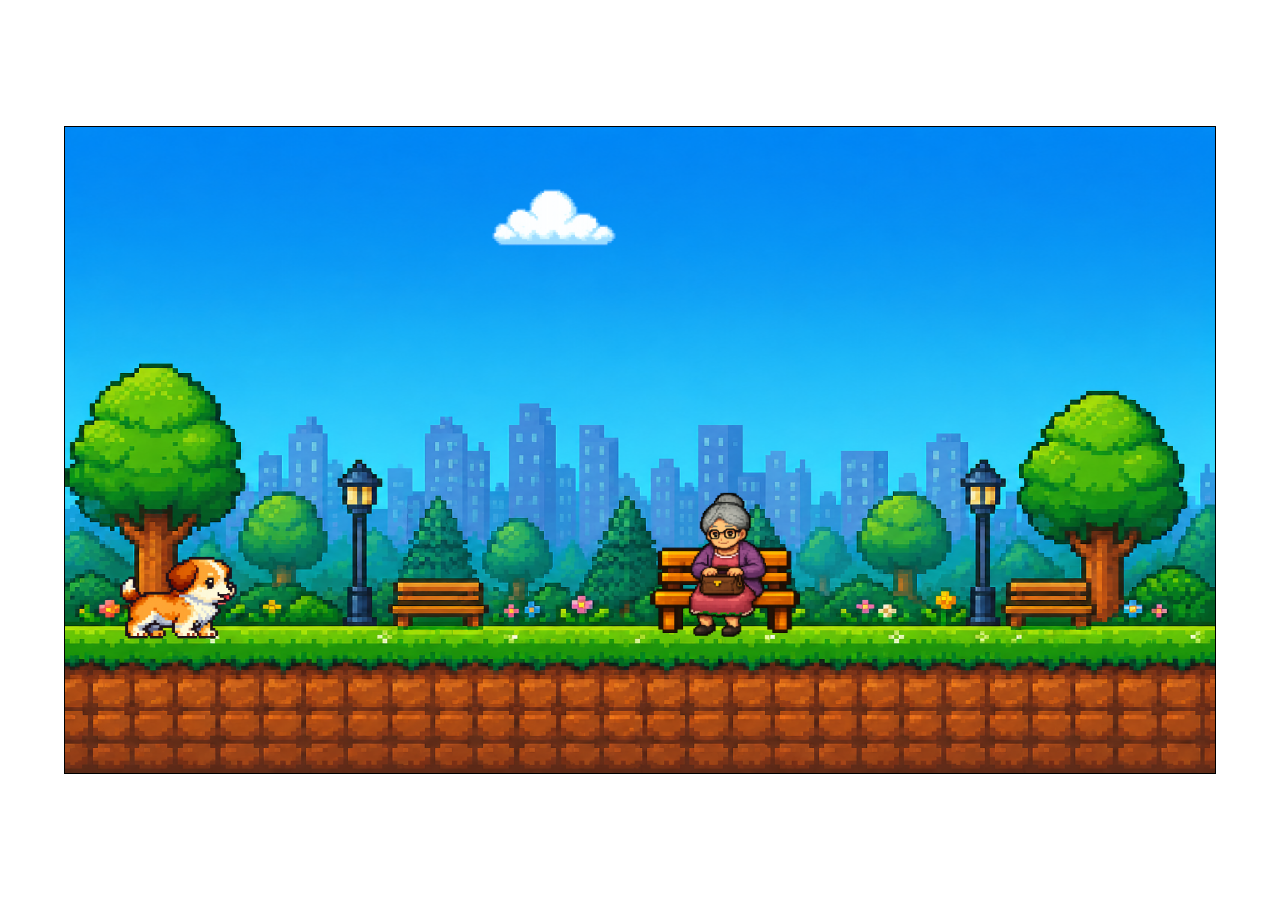
==== level1.html @ 8cda339e "CadêTotó-V0.1" ====
<!DOCTYPE html>
<html lang="pt-BR">
<head>
    <meta charset="UTF-8">
    <meta name="viewport" content="width=device-width, initial-scale=1.0">
    <link rel="stylesheet" href="css/style-lvl1.css">
    <link rel="preconnect" href="https://fonts.googleapis.com">
    <link rel="preconnect" href="https://fonts.gstatic.com" crossorigin>
    <link href="https://fonts.googleapis.com/css2?family=Pixelify+Sans:wght@400;600&display=swap" rel="stylesheet">
    <title>Cadê ToTó?</title>
</head>
<body>  
    <div class="game-board">
        <img src="imgs/scane1.png" alt="" class="main-background" id="background">
        <img src="imgs/dog.png" alt="" class="dogplayer WalkTrue lvl1" id="dog-player">
        <img src="imgs/nuvem.png" alt="" class="cloud1">
        <img src="imgs/nuvem.png" alt="" class="cloud2">
        <img src="imgs/bag-girl.png" alt="" class="girlbag" id="girlbag">
        <div class="fade" id="fade"></div>
       
       
        <div class="girl-div-baloon" id="girl-div-baloon">
            <img src="imgs/dialogbaloon.png" class="dialogbaloon-girl" id="dialogbaloon-girl" alt="">
            <p class="dialogtext1" id="dialogtext-1"></p>
            <img src="imgs/nextButton.png" alt="" class="nextbutton" id="nextbutton">
        </div>

        <div class="bagGame" id="bagGame">
            <div class="bag">
                <div class="info" id="info">
                    <h1>Como Jogar?</h1>
                    <h2>A bolsa da Senhora Flor está cheia de objetos! Encontre apenas os itens que aparecem na barra abaixo da bolsa. Será que você consegue ajudá-la?</h2>
                    <img src="imgs/BagGame/startbutton.png" alt="" id="startGame" class="startGame">
                </div>
                <img src="imgs/BagGame/bag.png" alt="" class="bagImg">
                <div class="itens">
                    <img src="imgs/BagGame/batom.png" class="item batom" alt="">
                    <img src="imgs/BagGame/Carteira.png" class="item carteira" alt=""> 
                    <img src="imgs/BagGame/Chiclete.png" class="item chiclete" alt="">
                    <img src="imgs/BagGame/Espelho.png" class="item espelho" alt="">
                    <img src="imgs/BagGame/Pente.png" class="item pente" alt="">
                    <img src="imgs/BagGame/paper-ball.png" class="item paper1 paper" alt="">
                    <img src="imgs/BagGame/paper-ball.png" class="item paper2 paper" alt="">
                    <img src="imgs/BagGame/paper-ball.png" class="item paper3 paper" alt="">
                    <img src="imgs/BagGame/paper-ball.png" class="item paper4 paper" alt="">
                    <img src="imgs/BagGame/paper-ball.png" class="item paper5 paper" alt="">
                    <img src="imgs/BagGame/paper-ball.png" class="item paper6 paper" alt="">
                    <img src="imgs/BagGame/paper-ball.png" class="item paper7 paper" alt="">
                </div>
            </div>
        </div>



    </div>
    <script src="js/MovePlayer.js"></script>
    <script src="js/Level 1/level1.js"></script> 
    <script src="js/Level 1/BagGame.js"></script>  
</body>
</html>
---- css/style-lvl1.css ----
*{
    margin: 0;
    padding: 0;
    box-sizing: border-box;
}

body{
    width: 100vw;
    height: 100vh;
    display: flex;
    justify-content: center;
    align-items: center;
    padding: 20px;
    overflow: hidden;
    
}

.game-board {
    position: relative;
    border: 1px solid black;

    width: min(90vw, calc((100vh - 40px) * 16 / 9));
    aspect-ratio: 16 / 9;

    overflow: hidden;
}
.main-background{
    position: absolute;
    width: 100%;
    height: 100%;
    object-fit: fill;
    
}

.dogplayer {
    position: absolute;
    width: 20%;
    height: auto;
    bottom: 15%;
    left: 0%;
    z-index: 1;

}

.cloud1 {
    position: absolute;
    width: 35%;
    left: -30%;
    top: 5%;
    animation: cloud1 30s infinite linear; 

    
}

.cloud2 {
    position: absolute;
    width: 25%;
    left: 30%;
    animation: cloud1 55s infinite linear;

}

.girlbag {
    position: absolute;
    width: 25%;
    bottom: 18%;
    left: 45%;
    z-index: 0;
}

.fade {
    position: absolute;
    width: 8%;
    height: 15%;
    background-color: black;
    z-index: 1;
    opacity: 1;
    border-radius: 360%;
    left: 50%;
    top: 50%;
    transform: translate(-50%, -50%) scale(0);
}

.fade.active {
    animation: fade 0.5s linear;
}

.dialogbaloon-girl {
    position: absolute;
    width: 100%;
    height: 100%;
}

.dialogtext1 {
    position: absolute;
    font-size: clamp(14px, 1.5vw, 26px);
    top: 18%;
    left: 8%;
    color: black;
    font-family: "Press Start 2P", monospace;
    z-index: 0;
    
    
}

.dialogtext1::after {
    content: '|';
    animation: digitando 500ms infite;
}

.girl-div-baloon{
    position: absolute;

    width: 32%;
    height: 30%;

    right: 3%;
    top: 8%;

    z-index: 20;
    
    opacity: 0;
}

.nextbutton {
    position: absolute;
    width: 50%;
    right: 0;
    top: 50%;
}

.bagGame {
    position: absolute;
    display: none;
    width: 100%;
    height: 100%;
    background-color: rgba(0, 0, 0, 0.521);
    z-index: 100;
    padding: 5%;
    justify-content: center;
}

.bag { 
    display: flex;
    justify-content: center;
    align-items: center;

}

.bagImg , .startGame {
    width: 80%;
}

.info {
    position: absolute;
    background-color: rgba(15, 2, 2, 0.767);
    width: 40%;
    justify-content: center;
    padding: 2%;
    text-align: center;;
    color: white;
    border-radius: 10%;
    font-family: "Pixelify Sans", sans-serif;
    font-weight: 100;
    font-size: clamp(5px, 1.5vw, 26px);
    z-index: 100;
}

.info h1{
    margin-bottom: 5%;
    color: #55a103;
}

.item {
    position: absolute;
    z-index: 0;
    width: 15% ;
}

.batom {
    top: 30%;
    right: 28%;
}

.pente {
    top: 35%;
    right: 60%;
}

.espelho {
    top: 40%;
    right: 40%;
}

.chiclete {
    top: 40%;
    right: 25%;
    z-index: 10;
}

.carteira {
    top: 35%;
    right: 50%;
}

.paper1 {
    top: 38%;
    left: 22%;
}

.paper2 {
    top: 35%;
    right: 28%;
    z-index: 1;
}

.paper3 {

    top: 40%;
    left: 35%;
}

.paper4 {

    width: 10%;
    top: 45%;
    left: 42%;
}

.paper5 {
    left: 49%;
    top: 36%;
    width: 12%;
}

.paper6 {
    top: 45%;
    right: 30%;
    width: 10%;
    z-index: 10;
}

.paper7 {
    top: 42%;
    right: 35%;
    width: 12%;
    z-index: 10;
}

.paper {
    pointer-events: none;
}




@keyframes digitando {
    0%,100% {
        opacity: 1;
    }
    50% {
        opacity: 0;
    }
    
}

@keyframes fade {
    0% {
        transform: translate(-50%, -50%) scale(0)
    }

    50% {
        transform: translate(-50%, -50%) scale(20)
    }

    100% {
        transform: translate(-50%, -50%) scale(0)
    }
}




@keyframes cloud1 {
    from {
        left: -30%;
    }
    to {
        left: 100%;
    }
}

@keyframes batom-found {
    0% {
         top: 30%;
         right: 28%;   
    }
    
    50% {
        top: 0%;
        right: 41%;
        width: 20%;
    }

    100% {
        width: 15%;
        top: 66%;
		right: 64%;
    }
}

@keyframes pente-found {
    0% {
        top: 35%;
        right: 60%; 
    }
    
    50% {
        top: 0%;
        right: 41%;
        width: 20%;
    }

    100% {
        width: 15%;
        top: 66%;
		right: 42%;
		rotate: -17deg;
    }
}

@keyframes espelho-found {
    0% {
        top: 40%;
        right: 40%;
    }
    
    50% {
        top: 0%;
        right: 41%;
        width: 20%; 
    }

    100% {
        width: 15%;
        top: 66%;
		right: 22%;
		rotate: -15deg;
    }
}


@keyframes chiclete-found {
    0% {
    top: 40%;
    right: 25%;
    z-index: 10;
    }
    
    50% {
        top: 0%;
        right: 41%;
        width: 20%; 
    }

    100% {
        width: 15%;
        top: 66.5%;
        right: 53.5%;
        z-index: 10;
    }
}

@keyframes carteira-found {
    0% {
        top: 35%;
        right: 50%;
    }
    
    50% {
        top: 0%;
        right: 41%;
        width: 20%; 
    }

    100% {
        width: 15%;
        top: 66%;
        right: 32.5%;
    }
}
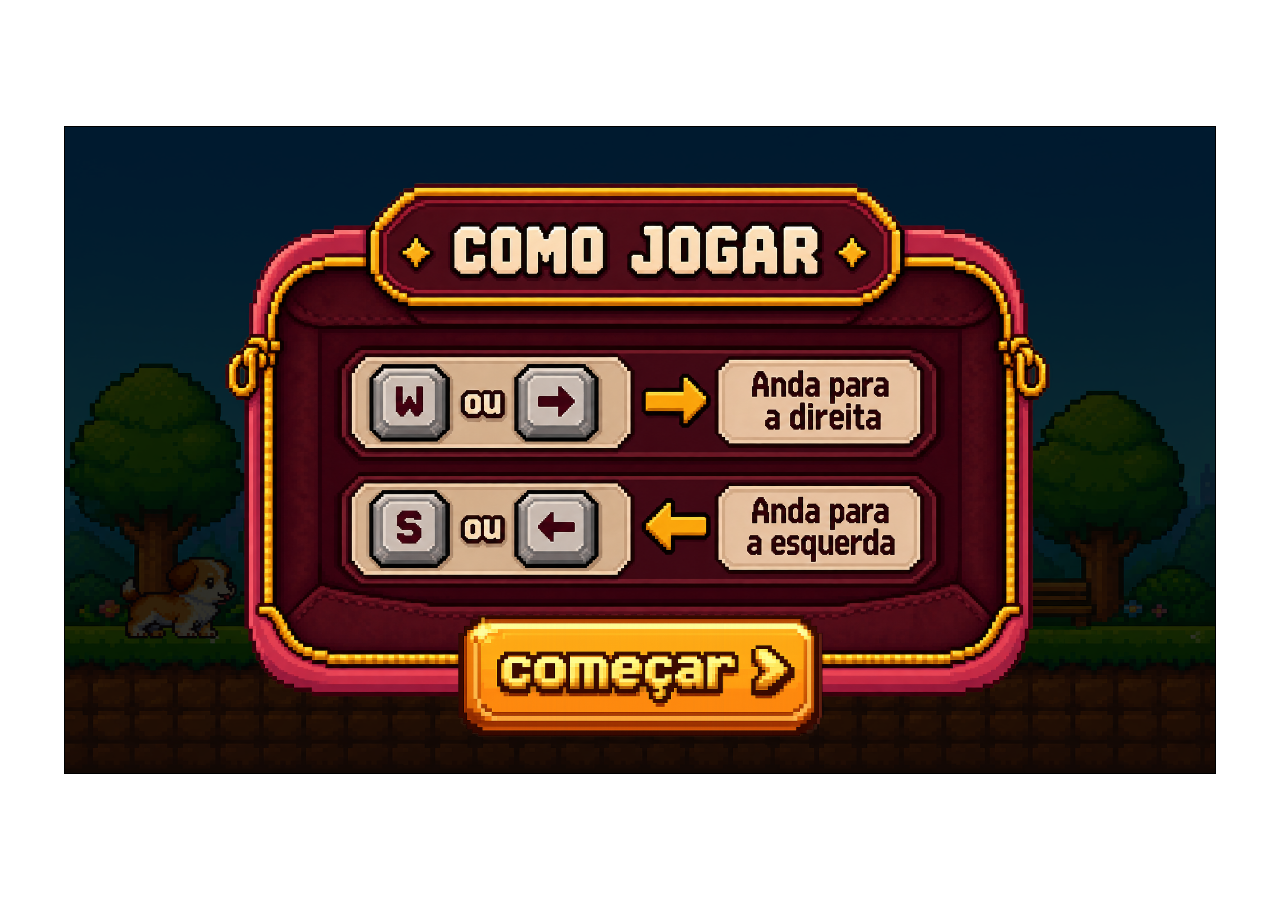
==== commit a0f1b727: "Acrescentado tutorial e suporte ao jogador | V0.1" ====
--- a/level1.html
+++ b/level1.html
@@ -11,10 +11,15 @@
 </head>
 <body>  
     <div class="game-board">
+        <div class="tutorial" id="DivTutorial">
+            <img src="imgs/info.png" alt="" class="infoImg">
+            <img src="imgs/BagGame/startbutton.png" alt="" class="CloseTutorial" id="CloseTutorial">
+        </div>
         <img src="imgs/scane1.png" alt="" class="main-background" id="background">
-        <img src="imgs/dog.png" alt="" class="dogplayer WalkTrue lvl1" id="dog-player">
+        <img src="imgs/dog.png" alt="" class="dogplayer lvl1" id="dog-player">
         <img src="imgs/nuvem.png" alt="" class="cloud1">
         <img src="imgs/nuvem.png" alt="" class="cloud2">
+        <img src="imgs/seta.png" alt="" class="arrow_lady" id="arrow_lady">
         <img src="imgs/bag-girl.png" alt="" class="girlbag" id="girlbag">
         <div class="fade" id="fade"></div>
        
@@ -32,6 +37,7 @@
                     <h2>A bolsa da Senhora Flor está cheia de objetos! Encontre apenas os itens que aparecem na barra abaixo da bolsa. Será que você consegue ajudá-la?</h2>
                     <img src="imgs/BagGame/startbutton.png" alt="" id="startGame" class="startGame">
                 </div>
+                <div class="DropZone" id="DropZone"></div>
                 <img src="imgs/BagGame/bag.png" alt="" class="bagImg">
                 <div class="itens">
                     <img src="imgs/BagGame/batom.png" class="item batom" alt="">
--- a/css/style-lvl1.css
+++ b/css/style-lvl1.css
@@ -252,7 +252,57 @@
 }
 
 
-
+.tutorial {
+    display: flex;
+    justify-content: center;
+    align-items: center;
+    background-color: #000000ce;
+    width: 100%;
+    height: 100%;
+    position: absolute;
+    z-index: 10;
+}
+
+.infoImg {
+    width: 75%;
+
+}
+
+.CloseTutorial {
+    position: absolute;
+    width: 40%;
+    bottom: -10%;
+}
+
+.arrow_lady {
+    position: absolute;
+    width: 15%;
+    bottom: 42%;
+    right: 35%;
+    animation: blink 0.9s ease infinite;
+}
+
+.DropZone {
+    position: absolute;
+    background-color: transparent;
+    width: 52%;
+    height: 20%;
+    bottom: 15%;
+}
+
+@keyframes blink {
+    0%, 100% {
+        opacity: 1;
+    }
+
+    50% {
+        opacity: 0;
+    }
+
+    90% {
+        opacity: 0.8;
+    }
+}
 
 @keyframes digitando {
     0%,100% {
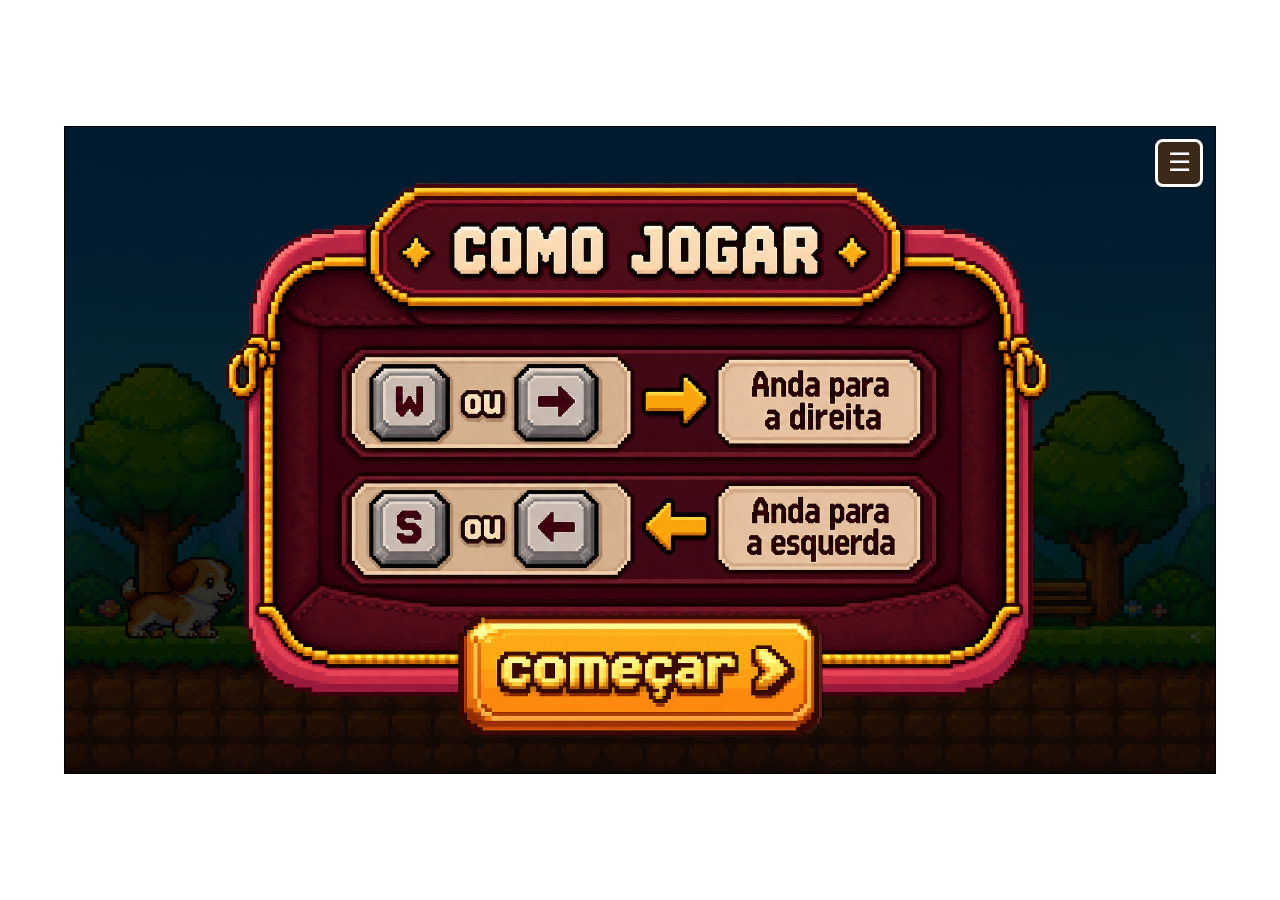
==== commit 8793154b: "Menu adicionado | V0.1" ====
--- a/level1.html
+++ b/level1.html
@@ -4,6 +4,7 @@
     <meta charset="UTF-8">
     <meta name="viewport" content="width=device-width, initial-scale=1.0">
     <link rel="stylesheet" href="css/style-lvl1.css">
+    <link rel="stylesheet" href="css/menu.css">
     <link rel="preconnect" href="https://fonts.googleapis.com">
     <link rel="preconnect" href="https://fonts.gstatic.com" crossorigin>
     <link href="https://fonts.googleapis.com/css2?family=Pixelify+Sans:wght@400;600&display=swap" rel="stylesheet">
@@ -34,7 +35,7 @@
             <div class="bag">
                 <div class="info" id="info">
                     <h1>Como Jogar?</h1>
-                    <h2>A bolsa da Senhora Flor está cheia de objetos! Encontre apenas os itens que aparecem na barra abaixo da bolsa. Será que você consegue ajudá-la?</h2>
+                    <h2>A bolsa da Senhora Flor está cheia de objetos! Encontre apenas os itens que aparecem na barra abaixo da bolsa e arraste-os para seu devido lugar clicando com seu mouse. Será que você consegue ajudá-la?</h2>
                     <img src="imgs/BagGame/startbutton.png" alt="" id="startGame" class="startGame">
                 </div>
                 <div class="DropZone" id="DropZone"></div>
@@ -59,8 +60,10 @@
 
 
     </div>
+    <audio src="sons/gem-waltz.wav" id="ambientSong"></audio>
     <script src="js/MovePlayer.js"></script>
     <script src="js/Level 1/level1.js"></script> 
-    <script src="js/Level 1/BagGame.js"></script>  
+    <script src="js/Level 1/BagGame.js"></script>
+    <script src="js/menu.js"></script>
 </body>
 </html>
--- a/css/menu.css
+++ b/css/menu.css
@@ -0,0 +1,80 @@
+/* ===== Menu de pausa do Cadê ToTó? ===== */
+
+/* Botão preso ao canto do game-board (acompanha o jogo ao redimensionar) */
+#btn-menu {
+    position: absolute;
+    top: 12px;
+    right: 12px;
+    z-index: 9998;
+    width: 48px;
+    height: 48px;
+    font-family: 'Pixelify Sans', sans-serif;
+    font-size: 26px;
+    line-height: 1;
+    color: #fff;
+    background: #3b2a1a;
+    border: 3px solid #fff;
+    border-radius: 8px;
+    cursor: pointer;
+}
+
+#btn-menu:hover {
+    background: #5a4129;
+}
+
+/* Fundo escuro que cobre só o game-board (também bloqueia cliques no jogo) */
+#menu-pausa {
+    position: absolute;
+    inset: 0;
+    z-index: 9999;
+    display: none;
+    align-items: center;
+    justify-content: center;
+    background: rgba(0, 0, 0, 0.65);
+}
+
+#menu-pausa.aberto {
+    display: flex;
+}
+
+/* Caixa central */
+.menu-caixa {
+    display: flex;
+    flex-direction: column;
+    gap: 14px;
+    min-width: 280px;
+    padding: 28px 32px;
+    font-family: 'Pixelify Sans', sans-serif;
+    text-align: center;
+    color: #fff;
+    background: #3b2a1a;
+    border: 4px solid #fff;
+    border-radius: 12px;
+}
+
+.menu-caixa h2 {
+    margin: 0 0 6px;
+    font-size: 32px;
+}
+
+.menu-caixa button {
+    padding: 12px 16px;
+    font-family: inherit;
+    font-size: 20px;
+    color: #3b2a1a;
+    background: #ffd966;
+    border: 3px solid #fff;
+    border-radius: 8px;
+    cursor: pointer;
+}
+
+.menu-caixa button:hover,
+.menu-caixa button:focus-visible {
+    background: #fff2b3;
+    outline: none;
+}
+
+/* Quando pausado, congela as animações CSS (nuvens, etc.) */
+body.pausado * {
+    animation-play-state: paused !important;
+}
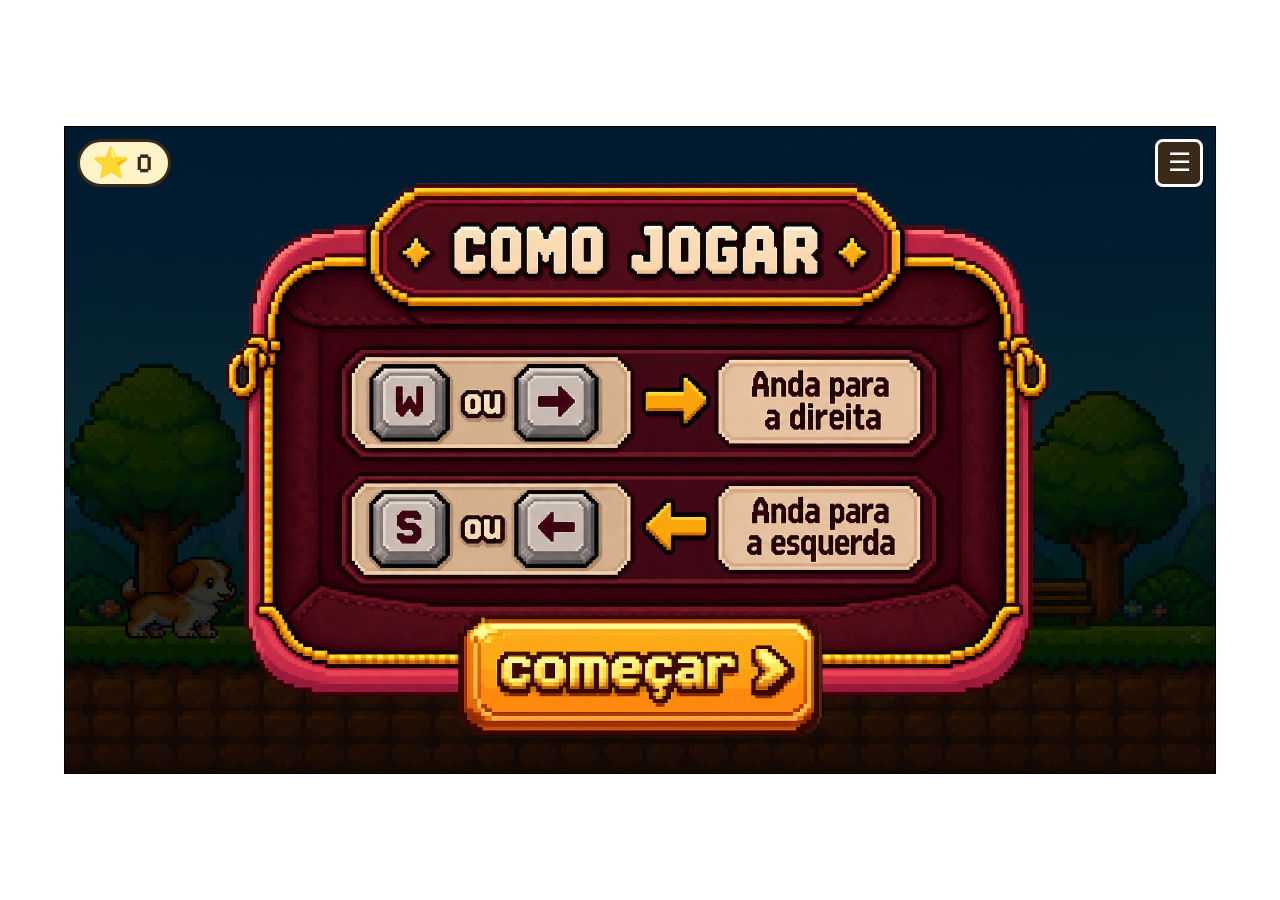
==== commit 1782af22: "Capricho geral: estrelas, fase 1 no fluxo comum, final e início refeitos, música em MP3 - Sistema de" ====
--- a/level1.html
+++ b/level1.html
@@ -5,47 +5,51 @@
     <meta name="viewport" content="width=device-width, initial-scale=1.0">
     <link rel="stylesheet" href="css/style-lvl1.css">
     <link rel="stylesheet" href="css/menu.css">
+    <link rel="stylesheet" href="css/minigames.css">
+    <link rel="stylesheet" href="css/estrelas.css">
     <link rel="preconnect" href="https://fonts.googleapis.com">
     <link rel="preconnect" href="https://fonts.gstatic.com" crossorigin>
     <link href="https://fonts.googleapis.com/css2?family=Pixelify+Sans:wght@400;600&display=swap" rel="stylesheet">
+    <link rel="icon" href="imgs/favicon.png">
     <title>Cadê ToTó?</title>
 </head>
-<body>  
-    <div class="game-board">
+<body>
+    <div class="game-board" style="--npc-x: 45%;">
         <div class="tutorial" id="DivTutorial">
-            <img src="imgs/info.png" alt="" class="infoImg">
-            <img src="imgs/BagGame/startbutton.png" alt="" class="CloseTutorial" id="CloseTutorial">
+            <img src="imgs/info.png" alt="Como jogar: W ou seta para a direita anda para a direita. S ou seta para a esquerda anda para a esquerda." class="infoImg">
+            <img src="imgs/BagGame/startbutton.png" alt="Começar" class="CloseTutorial" id="CloseTutorial" role="button" tabindex="0">
         </div>
         <img src="imgs/scane1.png" alt="" class="main-background" id="background">
-        <img src="imgs/dog.png" alt="" class="dogplayer lvl1" id="dog-player">
+        <img src="imgs/dog.png" alt="Totó" class="dogplayer lvl1" id="dog-player">
         <img src="imgs/nuvem.png" alt="" class="cloud1">
         <img src="imgs/nuvem.png" alt="" class="cloud2">
-        <img src="imgs/seta.png" alt="" class="arrow_lady" id="arrow_lady">
-        <img src="imgs/bag-girl.png" alt="" class="girlbag" id="girlbag">
+        <img src="imgs/seta.png" alt="" class="seta" id="seta">
+        <img src="imgs/bag-girl.png" alt="Senhora Flor" class="npc" id="npc">
         <div class="fade" id="fade"></div>
        
        
-        <div class="girl-div-baloon" id="girl-div-baloon">
-            <img src="imgs/dialogbaloon.png" class="dialogbaloon-girl" id="dialogbaloon-girl" alt="">
-            <p class="dialogtext1" id="dialogtext-1"></p>
-            <img src="imgs/nextButton.png" alt="" class="nextbutton" id="nextbutton">
+        <!-- Balão de fala -->
+        <div class="balao" id="balao">
+            <img src="imgs/dialogbaloon.png" class="balao-fundo" alt="">
+            <p class="fala" id="fala" aria-live="polite"></p>
+            <button type="button" class="btn-img balao-proximo" id="btn-proximo"><img src="imgs/nextButton.png" alt="Próximo"></button>
         </div>
 
         <div class="bagGame" id="bagGame">
             <div class="bag">
                 <div class="info" id="info">
                     <h1>Como Jogar?</h1>
-                    <h2>A bolsa da Senhora Flor está cheia de objetos! Encontre apenas os itens que aparecem na barra abaixo da bolsa e arraste-os para seu devido lugar clicando com seu mouse. Será que você consegue ajudá-la?</h2>
-                    <img src="imgs/BagGame/startbutton.png" alt="" id="startGame" class="startGame">
+                    <h2>A bolsa da Senhora Flor está cheia de objetos! Encontre apenas os itens que aparecem na barra abaixo da bolsa: arraste cada um para baixo ou clique nele. Não tem pressa e não tem tempo. Será que você consegue ajudá-la?</h2>
+                    <img src="imgs/BagGame/startbutton.png" alt="Começar" id="startGame" class="startGame" role="button" tabindex="0">
                 </div>
                 <div class="DropZone" id="DropZone"></div>
-                <img src="imgs/BagGame/bag.png" alt="" class="bagImg">
+                <img src="imgs/BagGame/bag.png" alt="Bolsa da Senhora Flor" class="bagImg" draggable="false">
                 <div class="itens">
-                    <img src="imgs/BagGame/batom.png" class="item batom" alt="">
-                    <img src="imgs/BagGame/Carteira.png" class="item carteira" alt=""> 
-                    <img src="imgs/BagGame/Chiclete.png" class="item chiclete" alt="">
-                    <img src="imgs/BagGame/Espelho.png" class="item espelho" alt="">
-                    <img src="imgs/BagGame/Pente.png" class="item pente" alt="">
+                    <img src="imgs/BagGame/batom.png" class="item batom" alt="Batom" >
+                    <img src="imgs/BagGame/Carteira.png" class="item carteira" alt="Carteira" > 
+                    <img src="imgs/BagGame/Chiclete.png" class="item chiclete" alt="Chiclete" >
+                    <img src="imgs/BagGame/Espelho.png" class="item espelho" alt="Espelho" >
+                    <img src="imgs/BagGame/Pente.png" class="item pente" alt="Pente" >
                     <img src="imgs/BagGame/paper-ball.png" class="item paper1 paper" alt="">
                     <img src="imgs/BagGame/paper-ball.png" class="item paper2 paper" alt="">
                     <img src="imgs/BagGame/paper-ball.png" class="item paper3 paper" alt="">
@@ -56,14 +60,13 @@
                 </div>
             </div>
         </div>
-
-
-
     </div>
-    <audio src="sons/gem-waltz.wav" id="ambientSong"></audio>
+    <audio src="sons/gem-waltz.mp3" id="ambientSong" loop></audio>
+    <script src="js/stars.js"></script>
     <script src="js/MovePlayer.js"></script>
-    <script src="js/Level 1/level1.js"></script> 
+    <script src="js/common.js"></script>
     <script src="js/Level 1/BagGame.js"></script>
+    <script src="js/Level 1/level1.js"></script>
     <script src="js/menu.js"></script>
 </body>
 </html>
--- a/css/style-lvl1.css
+++ b/css/style-lvl1.css
@@ -60,20 +60,12 @@
 
 }
 
-.girlbag {
-    position: absolute;
-    width: 25%;
-    bottom: 18%;
-    left: 45%;
-    z-index: 0;
-}
-
 .fade {
     position: absolute;
     width: 8%;
     height: 15%;
     background-color: black;
-    z-index: 1;
+    z-index: 60;
     opacity: 1;
     border-radius: 360%;
     left: 50%;
@@ -83,50 +75,6 @@
 
 .fade.active {
     animation: fade 0.5s linear;
-}
-
-.dialogbaloon-girl {
-    position: absolute;
-    width: 100%;
-    height: 100%;
-}
-
-.dialogtext1 {
-    position: absolute;
-    font-size: clamp(14px, 1.5vw, 26px);
-    top: 18%;
-    left: 8%;
-    color: black;
-    font-family: "Press Start 2P", monospace;
-    z-index: 0;
-    
-    
-}
-
-.dialogtext1::after {
-    content: '|';
-    animation: digitando 500ms infite;
-}
-
-.girl-div-baloon{
-    position: absolute;
-
-    width: 32%;
-    height: 30%;
-
-    right: 3%;
-    top: 8%;
-
-    z-index: 20;
-    
-    opacity: 0;
-}
-
-.nextbutton {
-    position: absolute;
-    width: 50%;
-    right: 0;
-    top: 50%;
 }
 
 .bagGame {
@@ -157,12 +105,12 @@
     width: 40%;
     justify-content: center;
     padding: 2%;
-    text-align: center;;
+    text-align: center;
     color: white;
     border-radius: 10%;
     font-family: "Pixelify Sans", sans-serif;
     font-weight: 100;
-    font-size: clamp(5px, 1.5vw, 26px);
+    font-size: max(11px, 1.5cqw);
     z-index: 100;
 }
 
@@ -174,7 +122,26 @@
 .item {
     position: absolute;
     z-index: 0;
-    width: 15% ;
+    width: 15%;
+    cursor: pointer;
+}
+
+/* Os itens têm bastante espaço transparente em volta: nada de contorno quadrado no foco */
+.item:focus,
+.startGame:focus,
+.CloseTutorial:focus {
+    outline: none;
+}
+
+.item:focus-visible,
+.startGame:focus-visible,
+.CloseTutorial:focus-visible {
+    filter: brightness(1.15) drop-shadow(0 0 6px #ffffff);
+}
+
+.startGame,
+.CloseTutorial {
+    cursor: pointer;
 }
 
 .batom {
@@ -274,14 +241,6 @@
     bottom: -10%;
 }
 
-.arrow_lady {
-    position: absolute;
-    width: 15%;
-    bottom: 42%;
-    right: 35%;
-    animation: blink 0.9s ease infinite;
-}
-
 .DropZone {
     position: absolute;
     background-color: transparent;
@@ -290,30 +249,6 @@
     bottom: 15%;
 }
 
-@keyframes blink {
-    0%, 100% {
-        opacity: 1;
-    }
-
-    50% {
-        opacity: 0;
-    }
-
-    90% {
-        opacity: 0.8;
-    }
-}
-
-@keyframes digitando {
-    0%,100% {
-        opacity: 1;
-    }
-    50% {
-        opacity: 0;
-    }
-    
-}
-
 @keyframes fade {
     0% {
         transform: translate(-50%, -50%) scale(0)
--- a/css/minigames.css
+++ b/css/minigames.css
@@ -0,0 +1,427 @@
+/* ===== Estilos das fases 2 e 3 (Cadê ToTó?) =====
+   Este arquivo vem DEPOIS do style-lvl1.css, que já cuida do tabuleiro,
+   do cachorro, das nuvens, do tutorial e do "fade". Aqui ficam só as coisas novas:
+   personagem, balão de fala e os minijogos.
+
+   Todas as medidas usam "cqw" (1cqw = 1% da LARGURA do tabuleiro),
+   assim o jogo inteiro aumenta e diminui junto com a janela. */
+
+.game-board {
+    container-type: inline-size;
+}
+
+/* ---------- Cena ---------- */
+.npc {
+    position: absolute;
+    width: 25%;
+    bottom: 18%;
+    left: var(--npc-x, 55%);
+    z-index: 0;
+}
+
+/* Setinha que aponta pro personagem: flutua devagar (sem piscar) */
+.seta {
+    position: absolute;
+    width: 15%;
+    bottom: 44%;
+    left: calc(var(--npc-x, 55%) + 5%);
+    animation: flutuar 2.4s ease-in-out infinite;
+}
+
+@keyframes flutuar {
+    0%, 100% { transform: translateY(0); }
+    50% { transform: translateY(-8%); }
+}
+
+/* O círculo preto da transição fica por cima de tudo (menos do menu) e é um pouco mais lento */
+.fade {
+    z-index: 60;
+}
+
+.fade.active {
+    animation: fade 0.9s ease-in-out;
+}
+
+/* ---------- Balão de fala ---------- */
+.balao {
+    position: absolute;
+    display: none;
+    width: 38%;
+    aspect-ratio: 1400 / 686;
+    right: 6%;
+    top: 3%;
+    z-index: 20;
+}
+
+.balao.visivel {
+    display: block;
+}
+
+.balao-fundo {
+    position: absolute;
+    inset: 0;
+    width: 100%;
+    height: 100%;
+}
+
+.fala {
+    position: absolute;
+    left: 7%;
+    right: 7%;
+    top: 9%;
+    height: 50%;
+    overflow: hidden;
+    font-family: "Pixelify Sans", "Trebuchet MS", sans-serif;
+    font-size: max(12px, 1.9cqw);
+    line-height: 1.3;
+    color: #3b2a1a;
+    cursor: pointer;
+}
+
+/* Botões que são só uma imagem (Próximo / Começar) */
+.btn-img {
+    background: none;
+    border: 0;
+    padding: 0;
+    cursor: pointer;
+}
+
+.btn-img img {
+    display: block;
+    width: 100%;
+}
+
+.btn-img:hover img {
+    filter: brightness(1.1);
+}
+
+/* Botões que são imagem têm bastante espaço transparente em volta, então nada de contorno
+   quadrado: quando focados (teclado), a própria imagem só fica um pouco mais clara. */
+.btn-img:focus {
+    outline: none;
+}
+
+.btn-img:focus-visible img {
+    filter: brightness(1.15) drop-shadow(0 0 0.3cqw #ffffff);
+}
+
+.opcao:focus-visible,
+.carta:focus-visible {
+    outline: 0.4cqw solid #1d6fd1;
+    outline-offset: 0.3cqw;
+}
+
+.balao-proximo {
+    position: absolute;
+    width: 50%;
+    right: 1%;
+    top: 29%;
+}
+
+/* ---------- Minijogo (tela escura + painel) ---------- */
+.jogo {
+    position: absolute;
+    inset: 0;
+    display: none;
+    align-items: center;
+    justify-content: center;
+    background: rgba(0, 0, 0, 0.52);
+    z-index: 100;
+}
+
+.jogo.aberto {
+    display: flex;
+}
+
+.painel {
+    position: relative;
+    display: flex;
+    flex-direction: column;
+    align-items: center;
+    width: 88%;
+    height: 88%;
+    padding: 2cqw 3cqw;
+    background: #fff3c8;
+    border: 0.6cqw solid #3b2a1a;
+    border-radius: 1.2cqw;
+    box-shadow: inset 0 0 0 0.5cqw #c27a3a;
+    font-family: "Pixelify Sans", "Trebuchet MS", sans-serif;
+    color: #3b2a1a;
+    text-align: center;
+}
+
+.painel h2 {
+    font-size: max(15px, 2.8cqw);
+    font-weight: 600;
+}
+
+.painel p {
+    font-size: max(12px, 2.1cqw);
+    line-height: 1.3;
+}
+
+/* Tela "Como jogar?": fica por cima até apertar Começar */
+.instrucoes {
+    position: absolute;
+    inset: 0;
+    z-index: 5;
+    display: flex;
+    flex-direction: column;
+    align-items: center;
+    justify-content: center;
+    gap: 1.6cqw;
+    padding: 3cqw 6cqw;
+    background: #fff3c8;
+    border-radius: 1.2cqw;
+}
+
+.instrucoes h2 {
+    color: #3d7a2a;
+}
+
+.instrucoes .btn-img {
+    width: 30%;
+    margin-top: -2cqw;
+}
+
+.painel.jogando .instrucoes {
+    display: none;
+}
+
+/* Bolinhas de progresso */
+.progresso {
+    display: flex;
+    gap: 1cqw;
+    margin: 0.8cqw 0;
+}
+
+.ponto {
+    width: 1.8cqw;
+    height: 1.8cqw;
+    min-width: 10px;
+    min-height: 10px;
+    border: 0.25cqw solid #3b2a1a;
+    border-radius: 50%;
+    background: #fff;
+}
+
+.ponto.feito {
+    background: #ffc93c;
+}
+
+.ponto.atual {
+    border-width: 0.4cqw;
+}
+
+/* Faixa de baixo do painel: mensagem à esquerda, botão "Próximo" à direita */
+.rodape {
+    display: flex;
+    align-items: center;
+    gap: 2cqw;
+    width: 100%;
+    min-height: 6cqw;
+    margin-top: auto;
+}
+
+.feedback {
+    flex: 1;
+    font-weight: 600;
+}
+
+.feedback.bom {
+    color: #2e6b1f;
+}
+
+/* Fica invisível (mas ocupando o lugar) até a criança acertar */
+.btn-continuar {
+    flex: none;
+    width: 20%;
+    visibility: hidden;
+}
+
+.btn-continuar.pronto {
+    visibility: visible;
+}
+
+/* ---------- Fase 2: emoções ---------- */
+.cena {
+    display: flex;
+    align-items: center;
+    justify-content: center;
+    gap: 2cqw;
+    margin: 0.6cqw 0 1.4cqw;
+}
+
+.cena-icone {
+    width: 11cqw;
+    height: 11cqw;
+    object-fit: contain;
+}
+
+.cena-texto {
+    max-width: 44cqw;
+    text-align: left;
+}
+
+.opcoes {
+    display: flex;
+    justify-content: center;
+    gap: 3cqw;
+}
+
+.opcao {
+    position: relative;
+    display: flex;
+    flex-direction: column;
+    align-items: center;
+    gap: 0.6cqw;
+    width: 15cqw;
+    padding: 1cqw 1cqw 0.8cqw;
+    font-family: inherit;
+    font-size: max(12px, 2cqw);
+    font-weight: 600;
+    color: #3b2a1a;
+    background: #fff;
+    border: 0.35cqw solid #3b2a1a;
+    border-radius: 1cqw;
+    cursor: pointer;
+}
+
+.opcao img {
+    width: 9.5cqw;
+    height: 9.5cqw;
+    object-fit: contain;
+}
+
+.opcao:hover:not(:disabled) {
+    background: #fff9e0;
+}
+
+/* Resposta certa: verdinho + estrela. Nada de vermelho nem de balançar. */
+.opcao.certa {
+    background: #d8f5c8;
+    border-color: #3d7a2a;
+}
+
+.opcao.certa::after {
+    content: "⭐";
+    position: absolute;
+    top: 0.4cqw;
+    right: 0.6cqw;
+    font-size: max(14px, 2.4cqw);
+}
+
+/* Resposta que não foi dessa vez: só esmaece de leve */
+.opcao.errada {
+    opacity: 0.4;
+    cursor: default;
+}
+
+/* ---------- Fase 3: rotina ---------- */
+.pergunta {
+    display: flex;
+    align-items: center;
+    gap: 1.2cqw;
+    margin: 0.4cqw 0 1cqw;
+    font-weight: 600;
+}
+
+.trilho {
+    display: flex;
+    gap: 2cqw;
+    justify-content: center;
+}
+
+.vaga-caixa {
+    display: flex;
+    flex-direction: column;
+    align-items: center;
+    gap: 0.4cqw;
+    font-size: max(11px, 1.8cqw);
+}
+
+.vaga {
+    display: flex;
+    align-items: center;
+    justify-content: center;
+    width: 15cqw;
+    height: 11.5cqw;
+    border: 0.35cqw dashed #a8672d;
+    border-radius: 1cqw;
+    background: rgba(255, 255, 255, 0.5);
+}
+
+.vaga.atual {
+    border: 0.45cqw solid #1d6fd1;
+    background: #eaf3ff;
+}
+
+/* Vaga já preenchida: some a borda tracejada e a carta ocupa a vaga inteira */
+.vaga.preenchida {
+    border-color: transparent;
+    background: none;
+}
+
+.vaga .carta {
+    width: 100%;
+    height: 100%;
+}
+
+.cartas {
+    display: flex;
+    gap: 2cqw;
+    justify-content: center;
+    margin-top: 1.2cqw;
+}
+
+.carta {
+    display: flex;
+    flex-direction: column;
+    align-items: center;
+    justify-content: center;
+    gap: 0.3cqw;
+    width: 15cqw;
+    height: 11.5cqw;
+    padding: 0.5cqw;
+    font-family: inherit;
+    font-size: max(11px, 1.8cqw);
+    font-weight: 600;
+    line-height: 1.1;
+    color: #3b2a1a;
+    background: #fff;
+    border: 0.35cqw solid #3b2a1a;
+    border-radius: 1cqw;
+    cursor: pointer;
+}
+
+.carta img {
+    width: 5.6cqw;
+    height: 5.6cqw;
+    object-fit: contain;
+}
+
+.carta:hover:not(:disabled) {
+    background: #fff9e0;
+}
+
+/* Carta já colocada na sequência */
+.carta.colocada {
+    cursor: default;
+    background: #d8f5c8;
+    border-color: #3d7a2a;
+}
+
+.carta.errada {
+    opacity: 0.45;
+}
+
+/* ---------- Quem prefere menos movimento ---------- */
+@media (prefers-reduced-motion: reduce) {
+    .seta {
+        animation: none;
+    }
+
+    .fade.active {
+        animation: none;
+    }
+}
--- a/css/estrelas.css
+++ b/css/estrelas.css
@@ -0,0 +1,139 @@
+/* ===== Estrelas (recompensas) do Cadê ToTó? =====
+   Tudo em "cqw" (1% da largura do tabuleiro) para acompanhar o tamanho da janela. */
+
+.game-board {
+    container-type: inline-size;
+}
+
+/* Contador no canto de cima à esquerda (o botão ☰ fica na direita) */
+.estrelas-hud {
+    position: absolute;
+    top: 12px;
+    left: 12px;
+    z-index: 9990;
+    display: flex;
+    align-items: center;
+    gap: 0.6cqw;
+    min-height: 48px;
+    padding: 0 1.4cqw 0 1cqw;
+    font-family: "Pixelify Sans", "Trebuchet MS", sans-serif;
+    font-size: max(18px, 2.4cqw);
+    font-weight: 600;
+    color: #3b2a1a;
+    background: #fff3c8;
+    border: 3px solid #3b2a1a;
+    border-radius: 999px;
+    user-select: none;
+}
+
+.estrelas-icone {
+    font-size: 1.1em;
+}
+
+.estrelas-hud.pop {
+    animation: estrela-pop 0.6s ease-out;
+}
+
+/* Estrelinha que voa do meio da tela até o contador */
+.estrela-voo {
+    position: absolute;
+    z-index: 9991;
+    left: 50%;
+    top: 42%;
+    font-size: 9cqw;
+    line-height: 1;
+    pointer-events: none;
+    transform: translate(-50%, -50%);
+    animation: estrela-voo 1.1s ease-in-out forwards;
+}
+
+@keyframes estrela-voo {
+    0%   { left: 50%; top: 52%; transform: translate(-50%, -50%) scale(0.2); opacity: 0; }
+    25%  { left: 50%; top: 42%; transform: translate(-50%, -50%) scale(1) rotate(-12deg); opacity: 1; }
+    55%  { left: 50%; top: 42%; transform: translate(-50%, -50%) scale(1.15) rotate(12deg); opacity: 1; }
+    100% { left: 4.5%; top: 6%; transform: translate(-50%, -50%) scale(0.25) rotate(0deg); opacity: 1; }
+}
+
+@keyframes estrela-pop {
+    0%   { transform: scale(1); }
+    40%  { transform: scale(1.18); background: #ffe27a; }
+    100% { transform: scale(1); }
+}
+
+/* Só para leitores de tela */
+.sr-only {
+    position: absolute;
+    width: 1px;
+    height: 1px;
+    overflow: hidden;
+    clip: rect(0 0 0 0);
+    white-space: nowrap;
+}
+
+/* ---------- Resumo no fim de cada fase ---------- */
+.resumo {
+    position: absolute;
+    inset: 0;
+    z-index: 200;
+    display: none;
+    align-items: center;
+    justify-content: center;
+    background: rgba(0, 0, 0, 0.55);
+}
+
+.resumo.aberto {
+    display: flex;
+}
+
+.resumo-caixa {
+    display: flex;
+    flex-direction: column;
+    align-items: center;
+    gap: 1.6cqw;
+    width: 56%;
+    padding: 3cqw 4cqw;
+    text-align: center;
+    font-family: "Pixelify Sans", "Trebuchet MS", sans-serif;
+    color: #3b2a1a;
+    background: #fff3c8;
+    border: 0.6cqw solid #3b2a1a;
+    border-radius: 1.4cqw;
+    box-shadow: inset 0 0 0 0.5cqw #c27a3a;
+}
+
+.resumo-caixa h2 {
+    font-size: max(18px, 3.6cqw);
+    color: #3d7a2a;
+}
+
+.resumo-caixa p {
+    font-size: max(13px, 2.1cqw);
+}
+
+.resumo-estrelas {
+    display: flex;
+    gap: 1cqw;
+    justify-content: center;
+    font-size: max(24px, 5cqw);
+    line-height: 1;
+}
+
+.resumo-estrelas .vazia {
+    filter: grayscale(1);
+    opacity: 0.35;
+}
+
+.resumo-estrelas .brilha {
+    animation: estrela-pop 0.6s ease-out backwards;
+}
+
+.resumo .btn-img {
+    width: 40%;
+}
+
+@media (prefers-reduced-motion: reduce) {
+    .estrelas-hud.pop,
+    .resumo-estrelas .brilha {
+        animation: none;
+    }
+}
